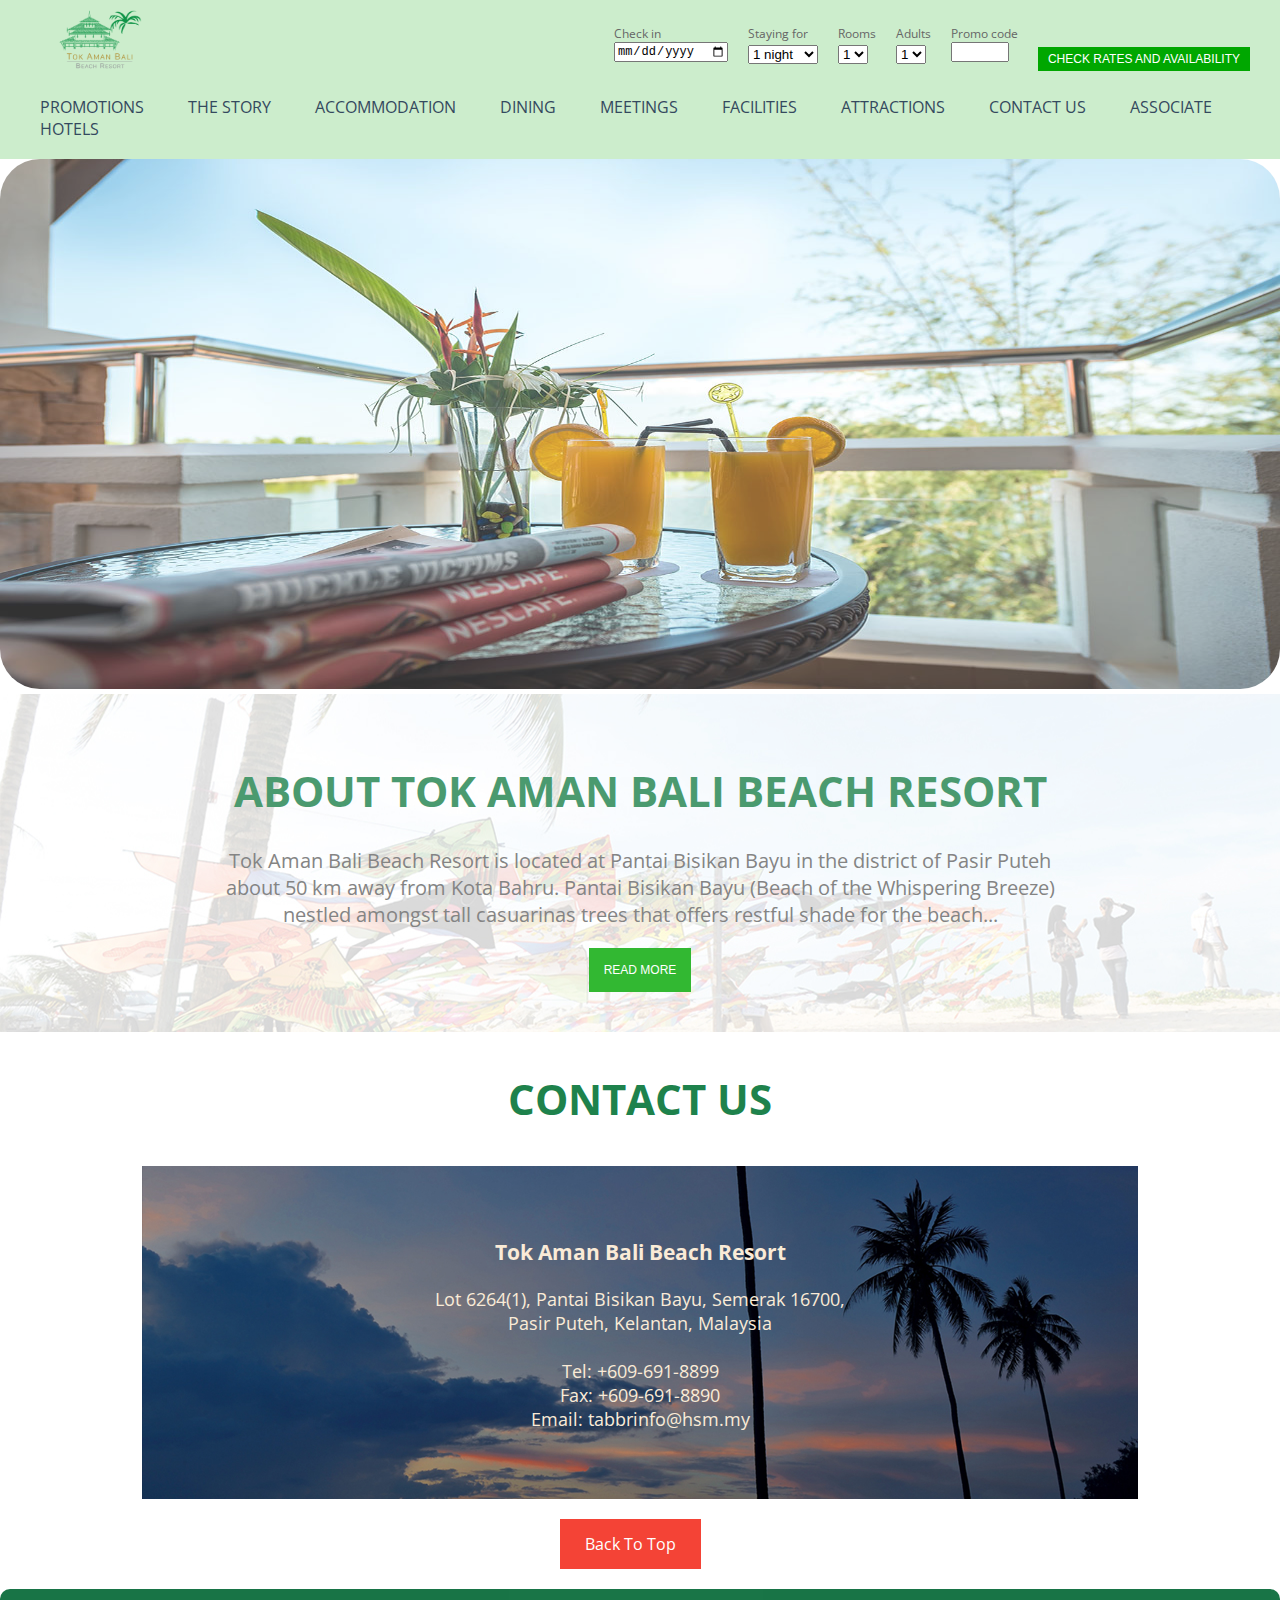
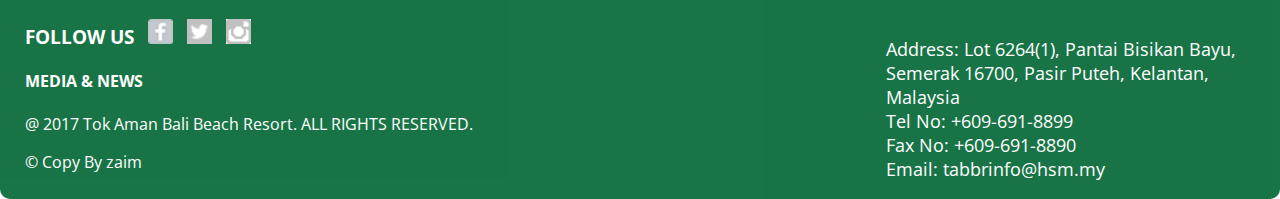
==== index.html @ 306aa765 "Add files via upload" ====
<!DOCTYPE html>
<html>
<head>
	<title>Tok Aman Bali Beach Resort</title>
	<link rel="shortcut icon" href="icon/tok aman bali icon.png">
	<link rel="stylesheet" type="text/css" href="css/top-bottom.css">
	<link href='https://fonts.googleapis.com/css?family=Open Sans' rel='stylesheet'>
	<style type="text/css">
		.about-wrap {background-image: url(img/TAB-About.jpg);opacity: 0.8;padding: 40px;}
		.about-wrap input[type="submit"] {padding: 15px;}
 		.about-contain, .info {margin: 0 auto;width: 70%;}.about-contain p {font-size: 20px;} /*last styling untuk about*/
 		.contact-us {text-align: center;padding: 10px;}
 		.info {background-image: url(img/PANTAI-BISIKAN-BAYU.jpg);padding: 50px;margin-bottom: 20px;}
 		.info-us {margin: 0 auto;width: 50%;color: AntiqueWhite;font-size: 18px;} /*last untuk contact us*/
	</style>
</head>
<body>
	<div class="header" id="header">
		<div class="logo-wrap">
			<a href="index.html">
				<img src="img/logo.png" alt="Tok Aman Bali Logo"> 
			</a>
		</div>
		<div class="form">
			<form action="#" method="get">
				<div id="form-i">
					<br>
					<input type="submit" name="available" value="CHECK RATES AND AVAILABILITY">
				</div>
				<div id="form-i">
					<label>Promo code</label>
					<input type="text" name="code">
				</div>
				<div id="form-i">
					<label>Adults</label>
					<select name="adult" id="adult">
						<option value="1">1</option>
						<option value="2">2</option>
						<option value="3">3</option>
						<option value="4">4</option>
						<option value="5">5</option>
						<option value="6">6</option>
					</select>
				</div>
				<div id="form-i">
					<label>Rooms</label>
					<select name="room" id="room">
						<option value="1">1</option>
						<option value="2">2</option>
						<option value="3">3</option>
						<option value="4">4</option>
						<option value="5">5</option>
					</select>
				</div>
				<div id="form-i">
					<label>Staying for</label>
					<select name="night" id="night">
						<option value="1">1 night</option>
						<option value="2">2 night</option>
						<option value="3">3 night</option>
						<option value="4">4 night</option>
						<option value="5">5 night</option>
						<option value="6">6 night</option>
						<option value="7">7 night</option>
						<option value="8">8 night</option>
						<option value="9">9 night</option>
						<option value="10">10 night</option>
					</select>
				</div>
				<div id="form-i">
					<label>Check in</label>
					<input type="date" name="date" id="date">
				</div>
			</form>
		</div>
		<div class="nav">
			<ul>
				<li><a href="promotions.html">PROMOTIONS</a></li>
				<li><a href="the-story.html">THE STORY</a></li>
				<li><a href="accommodation.html">ACCOMMODATION</a></li>
				<li><a href="dining.html">DINING</a></li>
				<li><a href="meetings.html">MEETINGS</a></li>
				<li><a href="facilities.html">FACILITIES</a></li>
				<li><a href="attractions.html">ATTRACTIONS</a></li>
				<li><a href="contact-us.html">CONTACT US</a></li>
				<li><a href="associate-hotels.html">ASSOCIATE HOTELS</a></li>
			</ul>
		</div>
	</div>
	<div class="image-wrap">
		<img src="img/TABBR_balcony.jpg" alt="Tok Aman Bali Beach Resort">
	</div>
	<div class="about-wrap">
		<div class="about-contain">
			<h1>ABOUT TOK AMAN BALI BEACH RESORT</h1>
			<p>Tok Aman Bali Beach Resort is located at Pantai Bisikan Bayu in the district of Pasir Puteh about 50 km away from Kota Bahru. Pantai Bisikan Bayu (Beach of the Whispering Breeze) nestled amongst tall casuarinas trees that offers restful shade for the beach...</p>
		</div>
		<a href="the-story.html"><input type="submit" name="read-btn" value="READ MORE"></a>
	</div>
	<div class="contact-us">
		<h1>CONTACT US</h1>
	</div>
	<div class="info">
		<div class="info-us">
			<h3>Tok Aman Bali Beach Resort</h3>
			<p>Lot 6264(1), Pantai Bisikan Bayu, Semerak 16700, Pasir Puteh, Kelantan, Malaysia <br>
			<br>Tel: +609-691-8899
			<br>Fax: +609-691-8890
			<br>Email: tabbrinfo&#64hsm.my
			</p>
		</div>
	</div>
	<div class="back">
		<a href="#header">Back To Top</a>
	</div>
	<div class="footer">
		<div class="media">
			<h3>FOLLOW US</h3>
			<a href="#"><img src="icon/fb.png" alt="fb"></a>
			<a href="#"><img src="icon/twitter.png" alt="twitter"></a>
			<a href="#"><img src="icon/ig.png" alt="ig"></a>
			<h4>MEDIA &#38 NEWS</h4>
		</div>
		<div class="location">
			<p>Address: Lot 6264(1), Pantai Bisikan Bayu, Semerak 16700, Pasir Puteh, Kelantan, Malaysia
			<br>Tel No: +609-691-8899
			<br>Fax No: +609-691-8890
			<br>Email: tabbrinfo&#64hsm.my
			</p> 
		</div>
		<div class="reserved">
			<p>&#64 2017 Tok Aman Bali Beach Resort. ALL RIGHTS RESERVED.</p>
			<p>&copy; Copy By zaim</p>
		</div>
	</div>
</body>
</html>
---- css/top-bottom.css ----
body {font-family: 'Open Sans';margin: 0;color: #666;} /*untuk div jadi full screen tanpa blank space*/

/*bawah ini khas untuk semua yang guna*/
input[type="submit"] {border: none;background-color: #00A700;font-size: 12px;color: white;padding: 5px 10px 5px 10px;cursor: pointer;}
input[type="submit"]:hover {background-color: #006633;} /*button submit*/
h1 {font-size: 42px;color: #1E824C;} /*heading 1*/

.about-wrap, .info {background-size: cover;background-position: center;text-align: center;} /*untuk background image*/

/*bawah ini khas untuk setiap satu*/
.header {background-color: #ccedcc;padding-top: 5px;padding-bottom: 3px;width: 100%;}
.logo-wrap {width: 30%;margin-left: 50px;}
.logo-wrap img {width: 100px;height: 70px;}
.logo-wrap, .form {display: inline;} /*khas untuk satu line gambar dan list*/
.form, #form-i {float: right;margin-left: 20px;padding-top: 10px;} /*supaya label tetap diatas setiap input*/
.form input[type="submit"] {margin-right: 30px;}
.form input, label {display: block;font-size: 12px;}
#form-i input[type="text"] {width: 50px;}
.nav {background-color: #ccedcc;width: 100%;/*position: fixed;z-index: 100;opacity: 0.9;border-radius: 10px;*/}
.nav li {display: inline;margin-right: 40px;}
.nav a {text-decoration: none;color: #34495e;}
.nav a:hover {border-bottom: 3px solid black;}
.active {border-bottom: 3px solid black;} 
/*last styling untuk header shj*/

.image-wrap img {width: 100%;height: 530px;border-radius: 40px;opacity: 0.8;} /*untuk image bawah header*/

/*styling untuk back to top button*/
.back {margin: 0 auto;width: 160px;margin-bottom: 20px;} 
.back a {background-color: #f44336;color: white;padding: 14px 25px;text-align: center;text-decoration: none;display: inline-block;}
.back a:hover, .back a:active {background-color: red;} 
/*back to top button last*/

/*footer styling*/
.footer {background-color: #006633;color: white;height: 20%;padding: 10px 25px;border-radius: 10px;opacity: 0.9;} 
.media {width: 70%;float: left;display: inline;margin-top: 20px;} .media h3, .media img {display: inline;margin-right: 10px;} .media img {width: 25px;height: 25px;}
.location {float: right;text-align: left;display: inline;font-size: 18px;width: 30%;padding-top: 20px;}
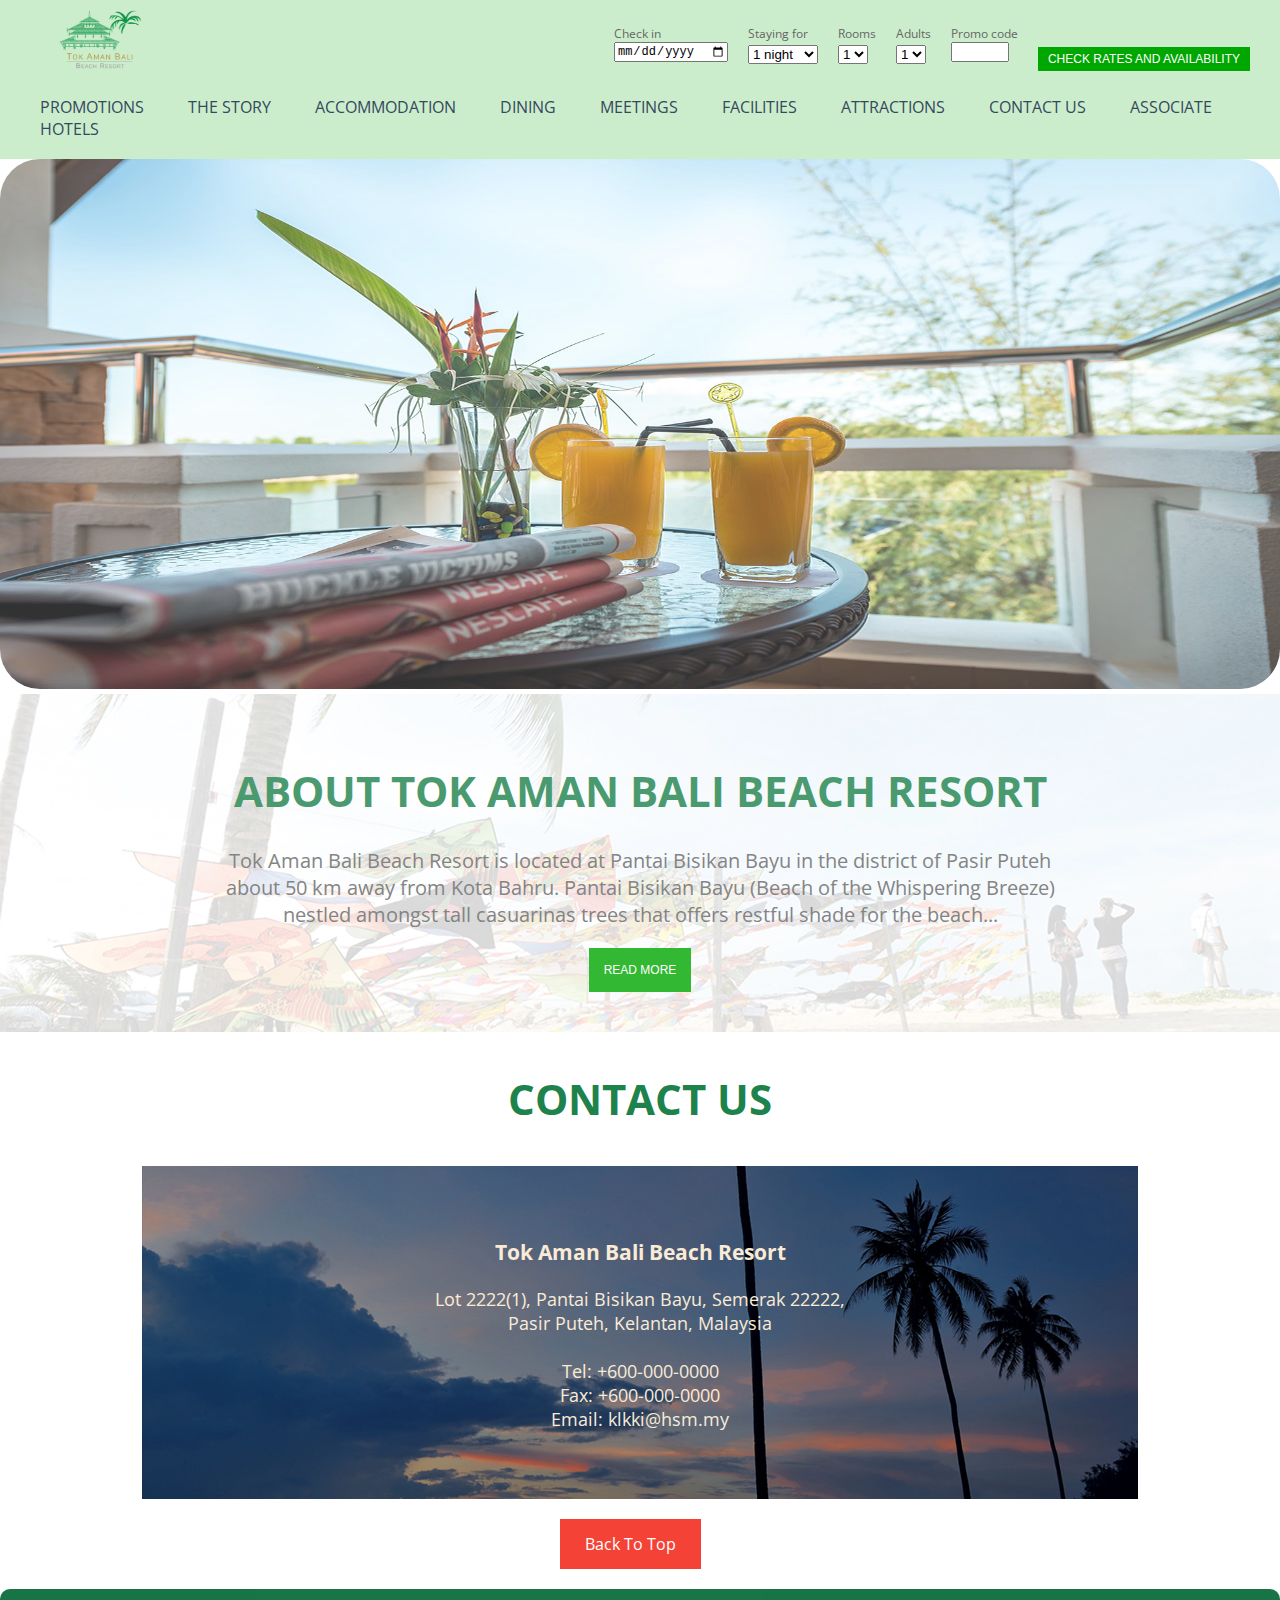
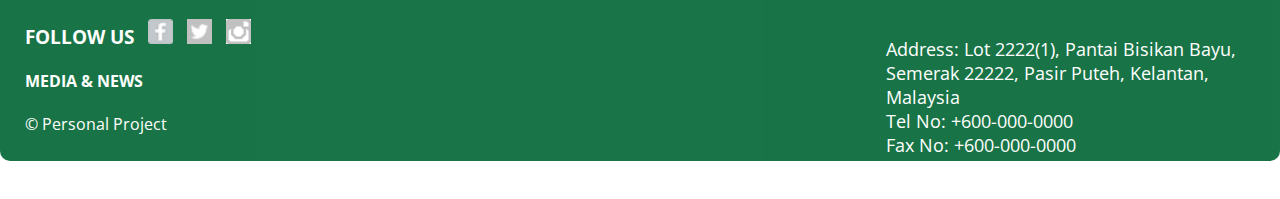
==== commit f35d2de1: "Update index.html" ====
--- a/index.html
+++ b/index.html
@@ -103,10 +103,10 @@
 	<div class="info">
 		<div class="info-us">
 			<h3>Tok Aman Bali Beach Resort</h3>
-			<p>Lot 6264(1), Pantai Bisikan Bayu, Semerak 16700, Pasir Puteh, Kelantan, Malaysia <br>
-			<br>Tel: +609-691-8899
-			<br>Fax: +609-691-8890
-			<br>Email: tabbrinfo&#64hsm.my
+			<p>Lot 2222(1), Pantai Bisikan Bayu, Semerak 22222, Pasir Puteh, Kelantan, Malaysia <br>
+			<br>Tel: +600-000-0000
+			<br>Fax: +600-000-0000
+			<br>Email: klkki&#64hsm.my
 			</p>
 		</div>
 	</div>
@@ -122,16 +122,15 @@
 			<h4>MEDIA &#38 NEWS</h4>
 		</div>
 		<div class="location">
-			<p>Address: Lot 6264(1), Pantai Bisikan Bayu, Semerak 16700, Pasir Puteh, Kelantan, Malaysia
-			<br>Tel No: +609-691-8899
-			<br>Fax No: +609-691-8890
-			<br>Email: tabbrinfo&#64hsm.my
+			<p>Address: Lot 2222(1), Pantai Bisikan Bayu, Semerak 22222, Pasir Puteh, Kelantan, Malaysia
+			<br>Tel No: +600-000-0000
+			<br>Fax No: +600-000-0000
+			<br>Email: klkki&#64hsm.my
 			</p> 
 		</div>
 		<div class="reserved">
-			<p>&#64 2017 Tok Aman Bali Beach Resort. ALL RIGHTS RESERVED.</p>
-			<p>&copy; Copy By zaim</p>
+			<p>&copy; Personal Project</p>
 		</div>
 	</div>
 </body>
-</html>+</html>
